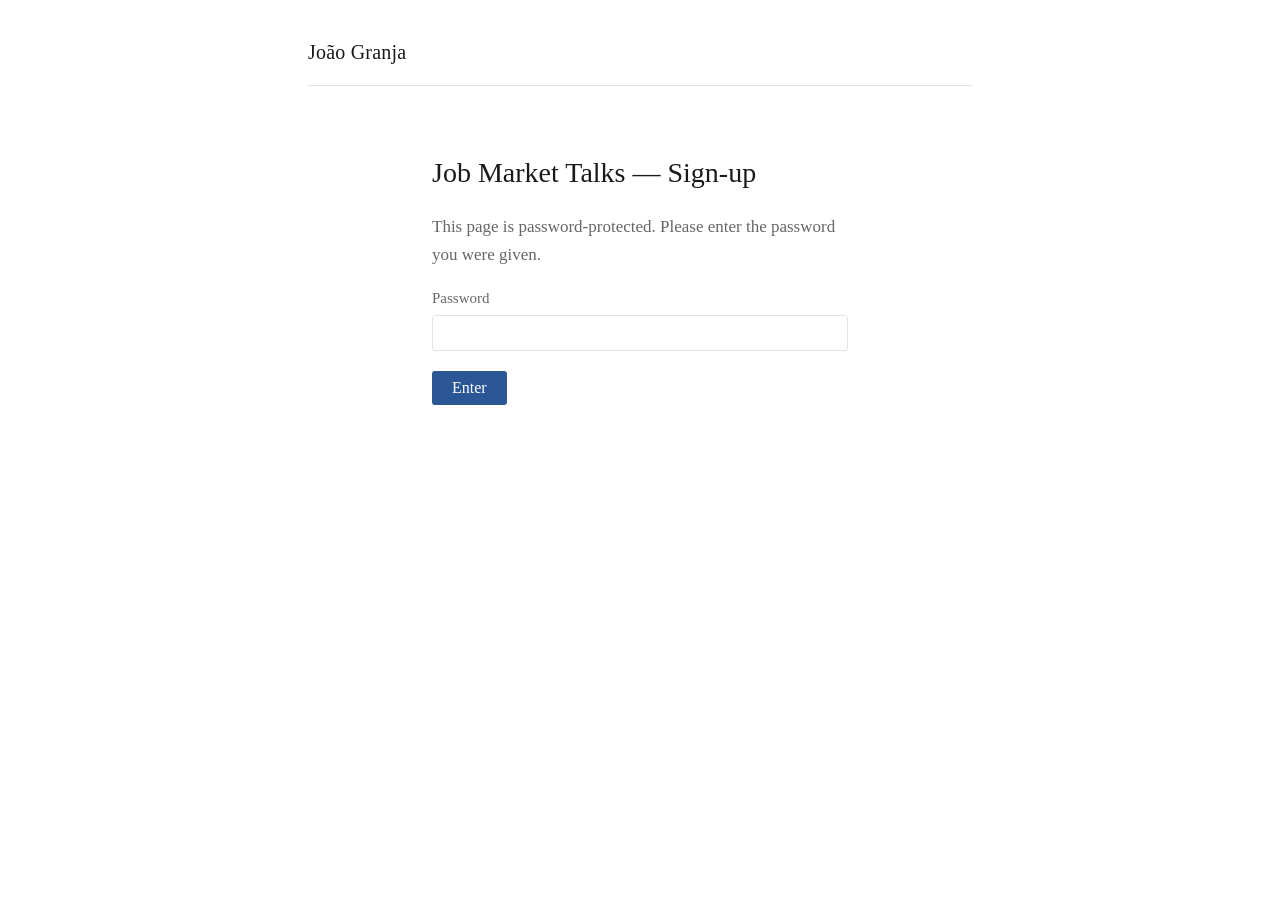
==== jm-talks/index.html @ 17f09666 "Add hidden sign-up page for job market talks Co-Authored-By: Claude Fable 5 <noreply@anthropic.com>" ====
<!DOCTYPE html>
<html lang="en">
<head>
  <meta charset="utf-8">
  <meta name="viewport" content="width=device-width, initial-scale=1">
  <meta name="robots" content="noindex, nofollow">
  <title>Job Market Talks — Sign-up</title>
  <link rel="stylesheet" href="../assets/style.css">
  <style>
    .gate {
      max-width: 26rem;
      margin: 4rem auto 0;
    }

    .gate label,
    .signup label {
      display: block;
      margin: 1rem 0 0.25rem;
      font-size: 0.9375rem;
      color: var(--muted);
    }

    input[type="text"],
    input[type="email"],
    input[type="password"] {
      width: 100%;
      padding: 0.5rem 0.6rem;
      font-family: inherit;
      font-size: 1rem;
      border: 1px solid var(--rule);
      border-radius: 3px;
    }

    input:focus {
      outline: none;
      border-color: var(--accent);
    }

    button {
      margin-top: 1.25rem;
      padding: 0.5rem 1.25rem;
      font-family: inherit;
      font-size: 1rem;
      color: #fff;
      background: var(--accent);
      border: none;
      border-radius: 3px;
      cursor: pointer;
    }

    button:hover { opacity: 0.92; }
    button:disabled { background: var(--muted); cursor: default; }

    .slot-group { margin-top: 1.75rem; }

    .slot-group h3 {
      font-size: 1.0625rem;
      font-weight: bold;
      margin: 0 0 0.25rem;
    }

    .slot-group p.where {
      margin: 0 0 0.6rem;
      font-size: 0.9375rem;
      color: var(--muted);
    }

    .slot {
      display: block;
      padding: 0.45rem 0.7rem;
      margin-bottom: 0.4rem;
      border: 1px solid var(--rule);
      border-radius: 3px;
      cursor: pointer;
      font-size: 1rem;
    }

    .slot:hover { border-color: var(--accent); }

    .slot input { margin-right: 0.6rem; }

    .slot.selected {
      border-color: var(--accent);
      background: #f2f6fc;
    }

    .slot.taken {
      background: #eee;
      color: var(--muted);
      text-decoration: line-through;
      cursor: default;
      pointer-events: none;
    }

    .msg { margin-top: 1rem; font-size: 0.9375rem; }
    .msg.error { color: #a33; }
    .msg.ok { color: #2a7a2a; }

    .hidden { display: none; }
  </style>
</head>
<body>
  <div class="container">
    <header>
      <p class="site-name"><a href="../index.html">João Granja</a></p>
    </header>

    <main>
      <!-- Password gate -->
      <div id="gate" class="gate">
        <h1>Job Market Talks — Sign-up</h1>
        <p class="muted">This page is password-protected. Please enter the password you were given.</p>
        <form id="gate-form">
          <label for="password">Password</label>
          <input type="password" id="password" autocomplete="off" required>
          <button type="submit" id="gate-btn">Enter</button>
          <p id="gate-msg" class="msg error hidden"></p>
        </form>
      </div>

      <!-- Sign-up form -->
      <div id="signup" class="signup hidden">
        <h1>Job Market Talks — Sign-up</h1>
        <p>
          Please choose a slot for your talk below and enter your name and email.
          Slots that are shaded and struck through have already been taken.
        </p>

        <form id="signup-form">
          <label for="name">Name</label>
          <input type="text" id="name" autocomplete="name" required>

          <label for="email">Email</label>
          <input type="email" id="email" autocomplete="email" required>

          <div id="slot-list"></div>

          <button type="submit" id="submit-btn">Sign up</button>
          <p id="signup-msg" class="msg hidden"></p>
        </form>
      </div>

      <!-- Confirmation -->
      <div id="done" class="hidden">
        <h1>Thank you!</h1>
        <p id="done-text"></p>
      </div>
    </main>
  </div>

  <script>
    // Paste the Google Apps Script web app URL between the quotes below.
    const SCRIPT_URL = "https://script.google.com/macros/s/AKfycbzn_ZijeKajyuBT_p_B3LQYYzrMcodehFvmumJ3k93bTpEB5Yi39s5F1oNC8q0cf_so/exec";

    const SLOT_GROUPS = [
      {
        title: "Thursday seminars",
        where: "IFS, 12:00–1:30pm",
        slots: [
          "Thursday 15 October — IFS, 12:00–1:30pm",
          "Thursday 22 October — IFS, 12:00–1:30pm",
          "Thursday 29 October — IFS, 12:00–1:30pm",
          "Thursday 5 November — IFS, 12:00–1:30pm",
          "Thursday 19 November — IFS, 12:00–1:30pm",
        ],
      },
      {
        title: "Monday seminars",
        where: "Archaeology 612, 2:00–3:30pm",
        slots: [
          "Monday 12 October — Archaeology 612, 2:00–3:30pm",
          "Monday 19 October — Archaeology 612, 2:00–3:30pm",
          "Monday 26 October — Archaeology 612, 2:00–3:30pm",
          "Monday 2 November — Archaeology 612, 2:00–3:30pm",
          "Monday 16 November — Archaeology 612, 2:00–3:30pm",
          "Monday 23 November — Archaeology 612, 2:00–3:30pm",
        ],
      },
    ];

    let password = sessionStorage.getItem("jm-talks-password") || "";

    // Apps Script accepts cross-origin POSTs without a preflight when the
    // body is sent as text/plain, so all requests go through this helper.
    async function api(payload) {
      const res = await fetch(SCRIPT_URL, {
        method: "POST",
        headers: { "Content-Type": "text/plain;charset=utf-8" },
        body: JSON.stringify(Object.assign({ password: password }, payload)),
      });
      if (!res.ok) throw new Error("Network error");
      return res.json();
    }

    function show(id) {
      for (const s of ["gate", "signup", "done"]) {
        document.getElementById(s).classList.toggle("hidden", s !== id);
      }
    }

    function renderSlots(booked) {
      const container = document.getElementById("slot-list");
      container.innerHTML = "";
      for (const group of SLOT_GROUPS) {
        const div = document.createElement("div");
        div.className = "slot-group";
        const h = document.createElement("h3");
        h.textContent = group.title;
        const where = document.createElement("p");
        where.className = "where";
        where.textContent = group.where;
        div.appendChild(h);
        div.appendChild(where);
        for (const slot of group.slots) {
          const taken = booked.includes(slot);
          const label = document.createElement("label");
          label.className = "slot" + (taken ? " taken" : "");
          const radio = document.createElement("input");
          radio.type = "radio";
          radio.name = "slot";
          radio.value = slot;
          radio.required = true;
          radio.disabled = taken;
          radio.addEventListener("change", () => {
            container.querySelectorAll(".slot").forEach(el => el.classList.remove("selected"));
            label.classList.add("selected");
          });
          label.appendChild(radio);
          label.appendChild(document.createTextNode(slot.replace(/ — .*$/, "")));
          div.appendChild(label);
        }
        container.appendChild(div);
      }
    }

    async function enter(pw) {
      password = pw;
      const btn = document.getElementById("gate-btn");
      const msg = document.getElementById("gate-msg");
      btn.disabled = true;
      msg.classList.add("hidden");
      try {
        const data = await api({ action: "list" });
        if (!data.ok) throw new Error(data.error || "Wrong password");
        sessionStorage.setItem("jm-talks-password", password);
        renderSlots(data.booked);
        show("signup");
      } catch (err) {
        sessionStorage.removeItem("jm-talks-password");
        msg.textContent = err.message === "Wrong password" ? "Incorrect password." :
          "Could not reach the sign-up service. Please try again.";
        msg.classList.remove("hidden");
      } finally {
        btn.disabled = false;
      }
    }

    document.getElementById("gate-form").addEventListener("submit", (e) => {
      e.preventDefault();
      enter(document.getElementById("password").value.trim());
    });

    document.getElementById("signup-form").addEventListener("submit", async (e) => {
      e.preventDefault();
      const btn = document.getElementById("submit-btn");
      const msg = document.getElementById("signup-msg");
      const chosen = document.querySelector('input[name="slot"]:checked');
      if (!chosen) return;
      btn.disabled = true;
      msg.classList.add("hidden");
      try {
        const data = await api({
          action: "signup",
          name: document.getElementById("name").value.trim(),
          email: document.getElementById("email").value.trim(),
          slot: chosen.value,
        });
        if (data.ok) {
          document.getElementById("done-text").textContent =
            "You are signed up for: " + chosen.value + ". " +
            "If you need to change your slot, please email joao.granja@ucl.ac.uk.";
          show("done");
        } else if (data.error === "taken") {
          renderSlots(data.booked || []);
          msg.textContent = "Sorry — that slot was just taken by someone else. Please choose another.";
          msg.className = "msg error";
        } else {
          throw new Error(data.error || "Unknown error");
        }
      } catch (err) {
        msg.textContent = "Something went wrong. Please try again, or email joao.granja@ucl.ac.uk.";
        msg.className = "msg error";
      } finally {
        btn.disabled = false;
      }
    });

    // If a valid password is already in this browser session, skip the gate.
    if (password) enter(password);
  </script>
</body>
</html>
---- assets/style.css ----
:root {
  --text: #1a1a1a;
  --muted: #666;
  --accent: #2b5797;
  --rule: #e2e2e2;
}

* {
  box-sizing: border-box;
}

html {
  scroll-behavior: smooth;
}

body {
  margin: 0;
  font-family: Georgia, "Times New Roman", serif;
  font-size: 1.0625rem;
  line-height: 1.65;
  color: var(--text);
  background: #fff;
}

.container {
  max-width: 44rem;
  margin: 0 auto;
  padding: 0 1.25rem 4rem;
}

/* Header / navigation */

header {
  display: flex;
  align-items: baseline;
  justify-content: space-between;
  flex-wrap: wrap;
  gap: 0.5rem 1.5rem;
  padding: 2.25rem 0 1rem;
  border-bottom: 1px solid var(--rule);
  margin-bottom: 2.5rem;
}

.site-name {
  font-size: 1.25rem;
  font-weight: normal;
  letter-spacing: 0.01em;
  margin: 0;
}

.site-name a {
  color: var(--text);
  text-decoration: none;
}

nav a {
  color: var(--accent);
  text-decoration: none;
  margin-left: 1.5rem;
  font-size: 1rem;
}

nav a:first-child {
  margin-left: 0;
}

nav a:hover {
  text-decoration: underline;
}

nav a.current {
  color: var(--text);
  pointer-events: none;
}

/* General elements */

a {
  color: var(--accent);
}

h1 {
  font-size: 1.75rem;
  font-weight: normal;
  margin: 0 0 0.25rem;
}

h2 {
  font-size: 1.3rem;
  font-weight: normal;
  margin: 2.5rem 0 1.25rem;
}

.muted {
  color: var(--muted);
}

/* Home page */

.intro {
  display: flex;
  gap: 2rem;
  align-items: flex-start;
}

.intro img {
  width: 11rem;
  max-width: 40vw;
  height: auto;
  border-radius: 2px;
  flex-shrink: 0;
}

.intro .affiliation {
  margin: 0 0 1rem;
  color: var(--muted);
  font-size: 1rem;
  line-height: 1.5;
}

/* Research section */

#research {
  margin-top: 3.5rem;
  scroll-margin-top: 1.5rem;
}

.paper {
  margin-bottom: 2.25rem;
}

.paper-title {
  font-size: 1.0625rem;
  margin: 0 0 0.15rem;
  font-weight: bold;
}

.paper-title a {
  color: var(--accent);
  text-decoration: none;
}

.paper-title a:hover {
  text-decoration: underline;
}

.paper-meta {
  margin: 0;
  font-size: 0.9375rem;
  color: var(--muted);
}

.paper details {
  margin-top: 0.35rem;
}

.paper summary {
  cursor: pointer;
  font-size: 0.9375rem;
  color: var(--accent);
  width: fit-content;
}

.paper summary:hover {
  text-decoration: underline;
}

.paper details p {
  margin: 0.5rem 0 0;
  font-size: 0.9375rem;
  text-align: justify;
  hyphens: auto;
}

/* Narrow screens */

@media (max-width: 34rem) {
  header {
    flex-direction: column;
    align-items: flex-start;
    gap: 0.35rem;
  }

  nav a {
    margin-left: 0;
    margin-right: 1.25rem;
  }

  .intro {
    flex-direction: column;
  }

  .intro img {
    max-width: 60vw;
  }
}
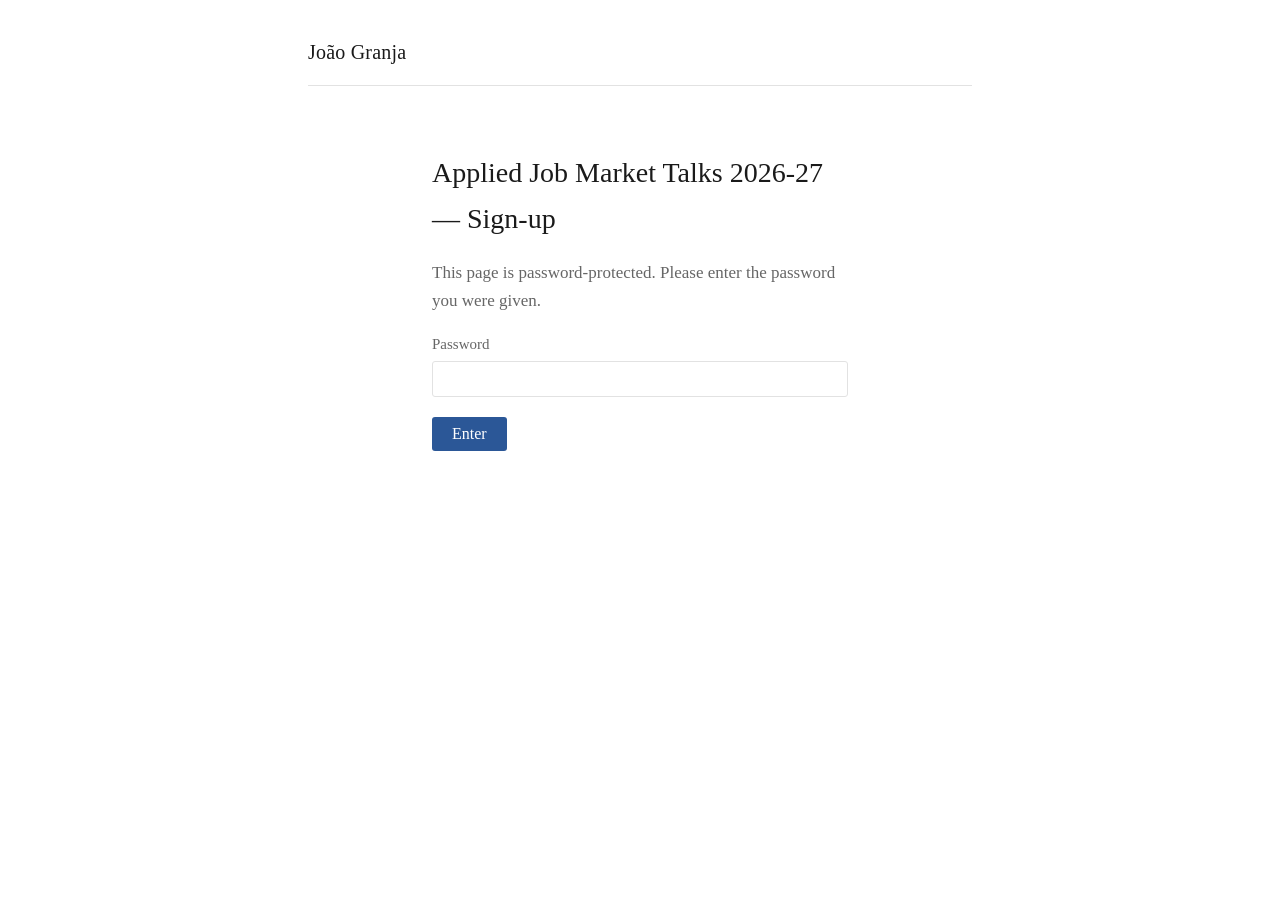
==== commit a1df8c56: "Rename page, require @ in email, add Monday 30 November slot Co-Authored-By: Claude Fable 5 <noreply" ====
--- a/jm-talks/index.html
+++ b/jm-talks/index.html
@@ -4,7 +4,7 @@
   <meta charset="utf-8">
   <meta name="viewport" content="width=device-width, initial-scale=1">
   <meta name="robots" content="noindex, nofollow">
-  <title>Job Market Talks — Sign-up</title>
+  <title>Applied Job Market Talks 2026-27 — Sign-up</title>
   <link rel="stylesheet" href="../assets/style.css">
   <style>
     .gate {
@@ -108,7 +108,7 @@
     <main>
       <!-- Password gate -->
       <div id="gate" class="gate">
-        <h1>Job Market Talks — Sign-up</h1>
+        <h1>Applied Job Market Talks 2026-27 — Sign-up</h1>
         <p class="muted">This page is password-protected. Please enter the password you were given.</p>
         <form id="gate-form">
           <label for="password">Password</label>
@@ -120,7 +120,7 @@
 
       <!-- Sign-up form -->
       <div id="signup" class="signup hidden">
-        <h1>Job Market Talks — Sign-up</h1>
+        <h1>Applied Job Market Talks 2026-27 — Sign-up</h1>
         <p>
           Please choose a slot for your talk below and enter your name and email.
           Slots that are shaded and struck through have already been taken.
@@ -174,6 +174,7 @@
           "Monday 2 November — Archaeology 612, 2:00–3:30pm",
           "Monday 16 November — Archaeology 612, 2:00–3:30pm",
           "Monday 23 November — Archaeology 612, 2:00–3:30pm",
+          "Monday 30 November — Archaeology 612, 2:00–3:30pm",
         ],
       },
     ];
@@ -238,6 +239,7 @@
       const btn = document.getElementById("gate-btn");
       const msg = document.getElementById("gate-msg");
       btn.disabled = true;
+      btn.textContent = "Checking…";
       msg.classList.add("hidden");
       try {
         const data = await api({ action: "list" });
@@ -252,6 +254,7 @@
         msg.classList.remove("hidden");
       } finally {
         btn.disabled = false;
+        btn.textContent = "Enter";
       }
     }
 
@@ -266,33 +269,55 @@
       const msg = document.getElementById("signup-msg");
       const chosen = document.querySelector('input[name="slot"]:checked');
       if (!chosen) return;
+      const emailValue = document.getElementById("email").value.trim();
+      if (!emailValue.includes("@")) {
+        msg.textContent = "Please enter a valid email address (it must contain an @).";
+        msg.className = "msg error";
+        msg.classList.remove("hidden");
+        return;
+      }
       btn.disabled = true;
+      btn.textContent = "Signing you up… this can take a few seconds";
       msg.classList.add("hidden");
-      try {
-        const data = await api({
-          action: "signup",
-          name: document.getElementById("name").value.trim(),
-          email: document.getElementById("email").value.trim(),
-          slot: chosen.value,
-        });
-        if (data.ok) {
-          document.getElementById("done-text").textContent =
-            "You are signed up for: " + chosen.value + ". " +
-            "If you need to change your slot, please email joao.granja@ucl.ac.uk.";
-          show("done");
-        } else if (data.error === "taken") {
-          renderSlots(data.booked || []);
-          msg.textContent = "Sorry — that slot was just taken by someone else. Please choose another.";
-          msg.className = "msg error";
-        } else {
-          throw new Error(data.error || "Unknown error");
-        }
-      } catch (err) {
-        msg.textContent = "Something went wrong. Please try again, or email joao.granja@ucl.ac.uk.";
+
+      // A unique token makes retries safe: if the browser fails to read the
+      // response, resending the same token lets the backend recognize the
+      // signup as already recorded rather than rejecting the slot as taken.
+      const token = (crypto.randomUUID && crypto.randomUUID()) ||
+        String(Math.random()).slice(2) + Date.now();
+      const payload = {
+        action: "signup",
+        name: document.getElementById("name").value.trim(),
+        email: document.getElementById("email").value.trim(),
+        slot: chosen.value,
+        token: token,
+      };
+
+      let data = null;
+      for (let attempt = 0; attempt < 3 && !data; attempt++) {
+        if (attempt > 0) await new Promise(r => setTimeout(r, 1500));
+        try {
+          data = await api(payload);
+        } catch (err) { /* retry */ }
+      }
+
+      if (data && data.ok) {
+        document.getElementById("done-text").textContent =
+          "You are signed up for: " + chosen.value + ". " +
+          "If you need to change your slot, please email joao.granja@ucl.ac.uk.";
+        show("done");
+      } else if (data && data.error === "taken") {
+        renderSlots(data.booked || []);
+        msg.textContent = "Sorry — that slot was just taken by someone else. Please choose another.";
         msg.className = "msg error";
-      } finally {
-        btn.disabled = false;
-      }
+      } else {
+        msg.textContent = "We could not confirm your sign-up due to a network problem — " +
+          "it may still have been recorded. Please email joao.granja@ucl.ac.uk to confirm " +
+          "your slot rather than signing up again.";
+        msg.className = "msg error";
+      }
+      btn.disabled = false;
+      btn.textContent = "Sign up";
     });
 
     // If a valid password is already in this browser session, skip the gate.
